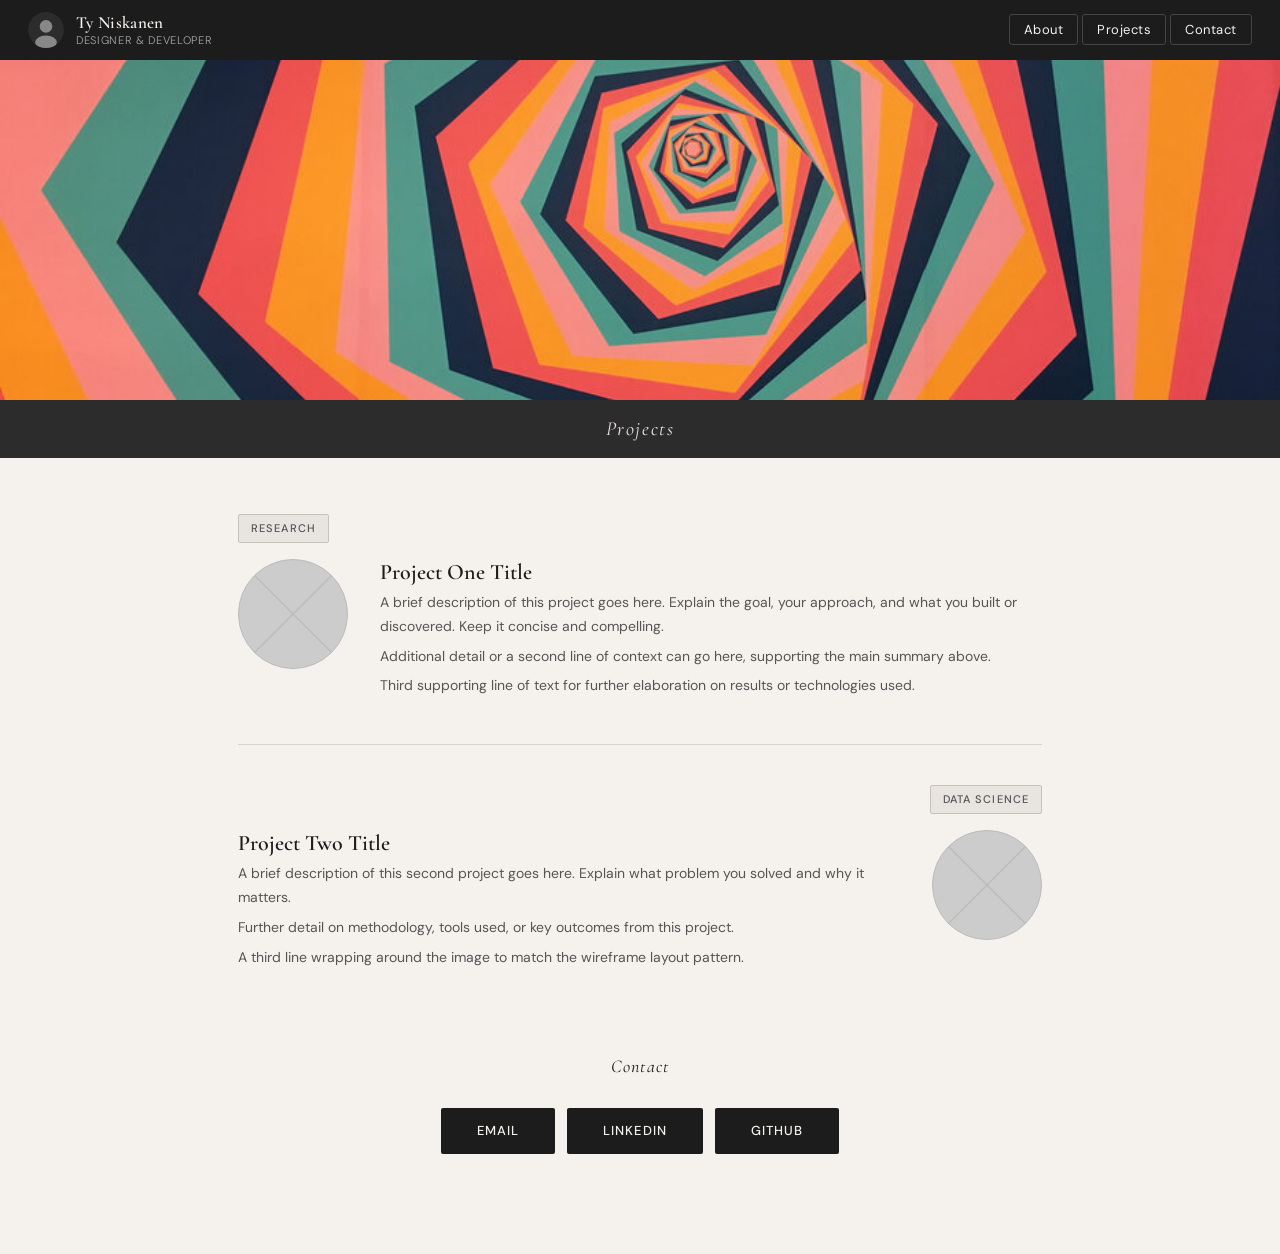
==== index.html @ b3e89422 "inital commit" ====
<!DOCTYPE html>
<html lang="en">
<head>
  <meta charset="UTF-8" />
  <meta name="viewport" content="width=device-width, initial-scale=1.0" />
  <title>Portfolio</title>
  <link rel="stylesheet" href="styles.css" />
  <link rel="preconnect" href="https://fonts.googleapis.com" />
  <link rel="preconnect" href="https://fonts.gstatic.com" crossorigin />
  <link href="https://fonts.googleapis.com/css2?family=Cormorant+Garamond:ital,wght@0,400;0,600;1,400&family=DM+Sans:wght@300;400;500&display=swap" rel="stylesheet" />
</head>
<body>


  <nav class="navbar">
    <div class="nav-left">
      <div class="avatar">
        <svg viewBox="0 0 40 40" fill="none" xmlns="http://www.w3.org/2000/svg">
          <circle cx="20" cy="20" r="20" fill="#2c2c2c"/>
          <circle cx="20" cy="16" r="7" fill="#888"/>
          <ellipse cx="20" cy="34" rx="12" ry="8" fill="#888"/>
        </svg>
      </div>
      <div class="nav-identity">
        <span class="nav-name">Ty Niskanen</span>
        <span class="nav-tagline">Designer &amp; Developer</span>
      </div>
    </div>
    <ul class="nav-links">
      <li><a href="#about">About</a></li>
      <li><a href="#projects">Projects</a></li>
      <li><a href="#contact">Contact</a></li>
    </ul>
  </nav>

  <!-- ── HERO ── -->
  <section class="hero" id="about">
      <img class="hero-image" src="abstract-patterns.jpg" alt="Abstract background pattern" />
  </section>

  <!-- ── PROJECTS STICKY HEADER ── -->
  <div class="projects-header" id="projects">
    <h2>Projects</h2>
  </div>

  <!-- ── PROJECTS SECTION ── -->
  <section class="projects-section">

    <!-- Project 1: image left -->
    <div class="project project--left">
      <div class="project-subheader">
        <span class="tag">Research</span>
      </div>
      <div class="project-body">
        <div class="project-image-wrap">
          <div class="project-image circle-image">
            <svg viewBox="0 0 120 120" xmlns="http://www.w3.org/2000/svg">
              <line x1="0" y1="0" x2="120" y2="120" stroke="#bbb" stroke-width="1.5"/>
              <line x1="120" y1="0" x2="0" y2="120" stroke="#bbb" stroke-width="1.5"/>
            </svg>
          </div>
        </div>
        <div class="project-text">
          <h3 class="project-title">Project One Title</h3>
          <p>A brief description of this project goes here. Explain the goal, your approach, and what you built or discovered. Keep it concise and compelling.</p>
          <p>Additional detail or a second line of context can go here, supporting the main summary above.</p>
          <p>Third supporting line of text for further elaboration on results or technologies used.</p>
        </div>
      </div>
    </div>

    <div class="project-divider"></div>

    <!-- Project 2: image right -->
    <div class="project project--right">
      <div class="project-subheader project-subheader--right">
        <span class="tag">Data Science</span>
      </div>
      <div class="project-body">
        <div class="project-text">
          <h3 class="project-title">Project Two Title</h3>
          <p>A brief description of this second project goes here. Explain what problem you solved and why it matters.</p>
          <p>Further detail on methodology, tools used, or key outcomes from this project.</p>
          <p>A third line wrapping around the image to match the wireframe layout pattern.</p>
        </div>
        <div class="project-image-wrap">
          <div class="project-image circle-image">
            <svg viewBox="0 0 120 120" xmlns="http://www.w3.org/2000/svg">
              <line x1="0" y1="0" x2="120" y2="120" stroke="#bbb" stroke-width="1.5"/>
              <line x1="120" y1="0" x2="0" y2="120" stroke="#bbb" stroke-width="1.5"/>
            </svg>
          </div>
        </div>
      </div>
    </div>

  </section>

  <!-- ── CONTACT ── -->
  <section class="contact-section" id="contact">
    <span class="contact-label">Contact</span>
    <div class="contact-buttons">
      <a href="mailto:you@example.com" class="contact-btn">Email</a>
      <a href="https://linkedin.com" target="_blank" class="contact-btn">LinkedIn</a>
      <a href="https://github.com" target="_blank" class="contact-btn">GitHub</a>
    </div>
  </section>

</body>
</html>
---- styles.css ----
/* ─────────────────────────────────────────
   CSS VARIABLES & RESET
───────────────────────────────────────── */
:root {
  --bg:          #f5f2ee;
  --ink:         #1c1c1c;
  --ink-muted:   #555;
  --nav-bg:      #1c1c1c;
  --nav-text:    #f5f2ee;
  --projects-bar:#2c2c2c;
  --tag-bg:      #e8e4df;
  --tag-border:  #c8c2bb;
  --divider:     #d8d3cc;

  --font-display: 'Cormorant Garamond', Georgia, serif;
  --font-body:    'DM Sans', Helvetica, sans-serif;

  --navbar-h: 60px;
  --max-w:    860px;
}

*, *::before, *::after { box-sizing: border-box; margin: 0; padding: 0; }

html { scroll-behavior: smooth; }

body {
  background: var(--bg);
  color: var(--ink);
  font-family: var(--font-body);
  font-size: 15px;
  line-height: 1.7;
}

a { color: inherit; text-decoration: none; }


/* ─────────────────────────────────────────
   NAVBAR
───────────────────────────────────────── */
.navbar {
  position: fixed;
  top: 0; left: 0; right: 0;
  z-index: 100;
  height: var(--navbar-h);
  background: var(--nav-bg);
  display: flex;
  align-items: center;
  justify-content: space-between;
  padding: 0 28px;
}

.nav-left {
  display: flex;
  align-items: center;
  gap: 12px;
}

.avatar {
  width: 36px;
  height: 36px;
  border-radius: 50%;
  overflow: hidden;
  flex-shrink: 0;
}

.avatar svg { width: 100%; height: 100%; display: block; }

.nav-identity {
  display: flex;
  flex-direction: column;
  line-height: 1.2;
}

.nav-name {
  font-family: var(--font-display);
  font-size: 17px;
  font-weight: 600;
  color: var(--nav-text);
  letter-spacing: 0.02em;
}

.nav-tagline {
  font-size: 11px;
  font-weight: 300;
  color: #aaa;
  letter-spacing: 0.06em;
  text-transform: uppercase;
}

.nav-links {
  list-style: none;
  display: flex;
  gap: 4px;
}

.nav-links a {
  color: var(--nav-text);
  font-size: 13px;
  font-weight: 400;
  letter-spacing: 0.04em;
  padding: 6px 14px;
  border: 1px solid #444;
  border-radius: 3px;
  transition: background 0.2s, border-color 0.2s;
}

.nav-links a:hover {
  background: #333;
  border-color: #666;
}


/* ─────────────────────────────────────────
   HERO
───────────────────────────────────────── */
.hero {
  margin-top: var(--navbar-h);
  width: 100%;
  height: 340px;
  background: #d8d3cc;
  position: relative;
  overflow: hidden;
}

.hero-image {
  width: 100%;
  height: 100%;
  display: block;
  object-fit: cover;
}

.hero-placeholder {
  width: 100%;
  height: 100%;
  display: flex;
  align-items: center;
  justify-content: center;
  position: relative;
}

.placeholder-x {
  position: absolute;
  inset: 0;
  width: 100%;
  height: 100%;
}

.placeholder-label {
  position: relative;
  font-family: var(--font-body);
  font-size: 13px;
  font-weight: 300;
  letter-spacing: 0.18em;
  color: #999;
  text-transform: uppercase;
}


/* ─────────────────────────────────────────
   PROJECTS STICKY HEADER
───────────────────────────────────────── */
.projects-header {
  position: sticky;
  top: var(--navbar-h);
  z-index: 90;
  background: var(--projects-bar);
  padding: 12px 28px;
  text-align: center;
}

.projects-header h2 {
  font-family: var(--font-display);
  font-size: 20px;
  font-weight: 400;
  font-style: italic;
  color: #e8e4df;
  letter-spacing: 0.08em;
}


/* ─────────────────────────────────────────
   PROJECTS SECTION
───────────────────────────────────────── */
.projects-section {
  max-width: var(--max-w);
  margin: 0 auto;
  padding: 48px 28px 56px;
}

/* ── single project card ── */
.project {
  padding: 8px 0 32px;
}

.project-divider {
  border: none;
  border-top: 1px solid var(--divider);
  margin: 8px 0 32px;
}

/* subheader tag */
.project-subheader {
  margin-bottom: 16px;
}

.project-subheader--right {
  text-align: right;
}

.tag {
  display: inline-block;
  font-size: 11px;
  font-weight: 500;
  letter-spacing: 0.1em;
  text-transform: uppercase;
  color: var(--ink-muted);
  background: var(--tag-bg);
  border: 1px solid var(--tag-border);
  padding: 4px 12px;
  border-radius: 2px;
}

/* row: image + text */
.project-body {
  display: flex;
  align-items: flex-start;
  gap: 32px;
}

/* circular image */
.project-image-wrap {
  flex-shrink: 0;
}

.circle-image {
  width: 110px;
  height: 110px;
  border-radius: 50%;
  background: #ccc;
  overflow: hidden;
  position: relative;
  border: 1px solid #bbb;
}

.circle-image svg {
  width: 100%;
  height: 100%;
  display: block;
}

/* text block */
.project-text {
  flex: 1;
  min-width: 0;
}

.project-title {
  font-family: var(--font-display);
  font-size: 22px;
  font-weight: 600;
  line-height: 1.2;
  margin-bottom: 6px;
  color: var(--ink);
}

.project-summary-label {
  font-size: 11px;
  font-weight: 500;
  letter-spacing: 0.08em;
  text-transform: uppercase;
  color: var(--ink-muted);
  margin-bottom: 10px;
  text-align: right;  /* matches wireframe: label far right on project 1 */
}

.project-summary-label--left {
  text-align: left;
}

.project-text p:not(.project-summary-label) {
  color: var(--ink-muted);
  font-size: 14px;
  margin-bottom: 6px;
}

/* project 2 reversal is handled by DOM order in HTML */


/* ─────────────────────────────────────────
   CONTACT
───────────────────────────────────────── */
.contact-section {
  position: relative;
  max-width: var(--max-w);
  margin: 0 auto 64px;
  padding: 28px 28px 36px;
  border: 2px dashed var(--accent);
  border-radius: 4px;
  text-align: center;
}

.contact-label {
  position: absolute;
  top: -13px;
  left: 50%;
  transform: translateX(-50%);
  background: var(--bg);
  padding: 0 16px;
  font-family: var(--font-display);
  font-size: 18px;
  font-style: italic;
  color: var(--accent);
  letter-spacing: 0.06em;
}

.contact-buttons {
  display: flex;
  justify-content: center;
  gap: 12px;
  margin-top: 16px;
}

.contact-btn {
  display: inline-block;
  background: var(--ink);
  color: var(--nav-text);
  font-family: var(--font-body);
  font-size: 13px;
  font-weight: 500;
  letter-spacing: 0.08em;
  text-transform: uppercase;
  padding: 12px 36px;
  border-radius: 2px;
  transition: background 0.2s, transform 0.15s;
}

.contact-btn:hover {
  background: #333;
  transform: translateY(-2px);
}


/* ─────────────────────────────────────────
   RESPONSIVE (tablet / mobile)
───────────────────────────────────────── */
@media (max-width: 600px) {
  .hero { height: 220px; }

  .project-body {
    flex-direction: column;
    align-items: center;
  }

  .project--right .project-body {
    flex-direction: column-reverse;
  }

  .project-summary-label { text-align: left; }

  .contact-buttons { flex-direction: column; align-items: center; }
  .contact-btn { width: 200px; text-align: center; }

  .nav-tagline { display: none; }
}
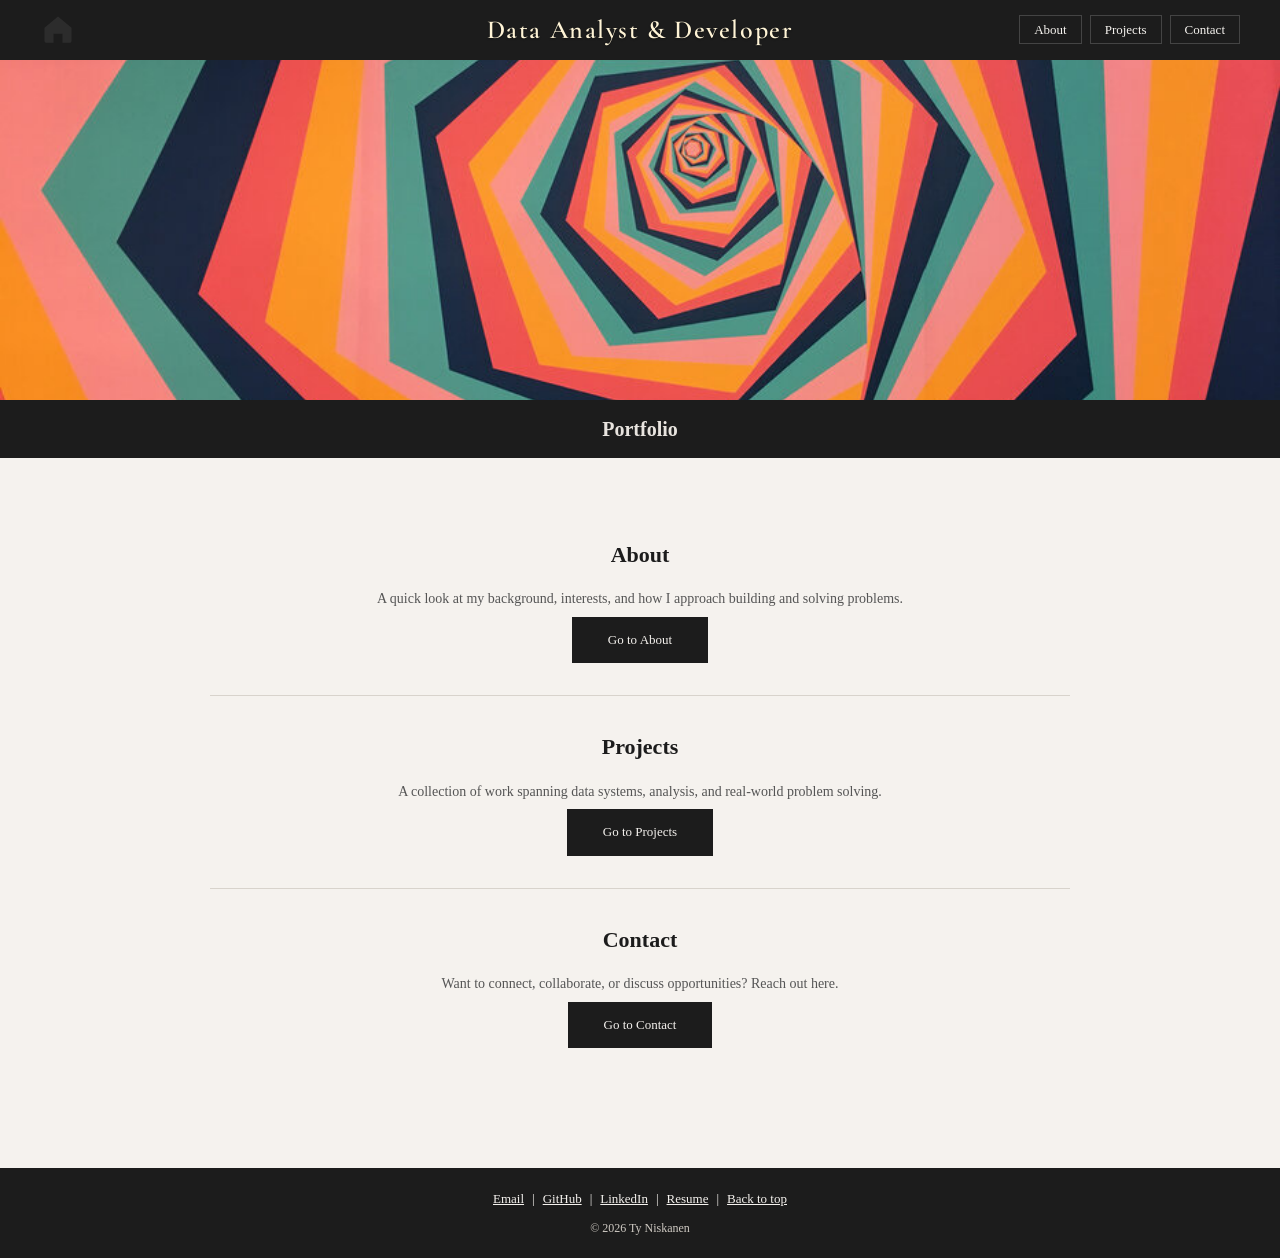
==== commit 63fbf110: "adding personal info Co-authored-by: Copilot <copilot@github.com>" ====
--- a/index.html
+++ b/index.html
@@ -3,108 +3,99 @@
 <head>
   <meta charset="UTF-8" />
   <meta name="viewport" content="width=device-width, initial-scale=1.0" />
-  <title>Portfolio</title>
+  <meta name="description" content="Ty Niskanen portfolio homepage featuring background, data science projects, and contact information." />
+  <meta name="keywords" content="Ty Niskanen, portfolio, data science, analytics, projects" />
+  <meta name="author" content="Ty Niskanen" />
+  <title>Home | Ty Niskanen Portfolio</title>
   <link rel="stylesheet" href="styles.css" />
   <link rel="preconnect" href="https://fonts.googleapis.com" />
   <link rel="preconnect" href="https://fonts.gstatic.com" crossorigin />
   <link href="https://fonts.googleapis.com/css2?family=Cormorant+Garamond:ital,wght@0,400;0,600;1,400&family=DM+Sans:wght@300;400;500&display=swap" rel="stylesheet" />
-</head>
-<body>
+</head> 
+<body id="top">
 
 
   <nav class="navbar">
     <div class="nav-left">
-      <div class="avatar">
-        <svg viewBox="0 0 40 40" fill="none" xmlns="http://www.w3.org/2000/svg">
-          <circle cx="20" cy="20" r="20" fill="#2c2c2c"/>
-          <circle cx="20" cy="16" r="7" fill="#888"/>
-          <ellipse cx="20" cy="34" rx="12" ry="8" fill="#888"/>
-        </svg>
-      </div>
-      <div class="nav-identity">
-        <span class="nav-name">Ty Niskanen</span>
-        <span class="nav-tagline">Designer &amp; Developer</span>
-      </div>
+      <a href="index.html" class="home-link" aria-label="Go to home page">
+        <div class="avatar">
+          <svg viewBox="0 0 24 24" xmlns="http://www.w3.org/2000/svg" aria-hidden="true">
+            <path d="M3 10.5 12 3l9 7.5v9a1 1 0 0 1-1 1h-5v-6h-6v6H4a1 1 0 0 1-1-1v-9Z" fill="#2c2c2c"/>
+          </svg>
+        </div>
+      </a>
     </div>
+    <h1 class="nav-title">Data Analyst &amp; Developer</h1>
     <ul class="nav-links">
-      <li><a href="#about">About</a></li>
-      <li><a href="#projects">Projects</a></li>
-      <li><a href="#contact">Contact</a></li>
+      <li><a href="about_me.html">About</a></li>
+      <li><a href="projects.html">Projects</a></li>
+      <li><a href="contact.html">Contact</a></li>
     </ul>
   </nav>
 
-  <!-- ── HERO ── -->
+  
+  <main>
+
   <section class="hero" id="about">
       <img class="hero-image" src="abstract-patterns.jpg" alt="Abstract background pattern" />
   </section>
 
-  <!-- ── PROJECTS STICKY HEADER ── -->
+  
   <div class="projects-header" id="projects">
-    <h2>Projects</h2>
+    <h2>Portfolio</h2>
   </div>
 
-  <!-- ── PROJECTS SECTION ── -->
-  <section class="projects-section">
-
-    <!-- Project 1: image left -->
-    <div class="project project--left">
-      <div class="project-subheader">
-        <span class="tag">Research</span>
-      </div>
-      <div class="project-body">
-        <div class="project-image-wrap">
-          <div class="project-image circle-image">
-            <svg viewBox="0 0 120 120" xmlns="http://www.w3.org/2000/svg">
-              <line x1="0" y1="0" x2="120" y2="120" stroke="#bbb" stroke-width="1.5"/>
-              <line x1="120" y1="0" x2="0" y2="120" stroke="#bbb" stroke-width="1.5"/>
-            </svg>
-          </div>
-        </div>
-        <div class="project-text">
-          <h3 class="project-title">Project One Title</h3>
-          <p>A brief description of this project goes here. Explain the goal, your approach, and what you built or discovered. Keep it concise and compelling.</p>
-          <p>Additional detail or a second line of context can go here, supporting the main summary above.</p>
-          <p>Third supporting line of text for further elaboration on results or technologies used.</p>
+ <section class="projects-section">
+      <div class="project">
+        <div class="project-text" style="text-align: center;">
+          <h3 class="project-title">About</h3>
+          <p>A quick look at my background, interests, and how I approach building and solving problems.</p>
+          <a href="about_me.html" class="contact-btn">Go to About</a>
         </div>
       </div>
-    </div>
 
-    <div class="project-divider"></div>
+      <div class="project-divider"></div>
 
-    <!-- Project 2: image right -->
-    <div class="project project--right">
-      <div class="project-subheader project-subheader--right">
-        <span class="tag">Data Science</span>
-      </div>
-      <div class="project-body">
-        <div class="project-text">
-          <h3 class="project-title">Project Two Title</h3>
-          <p>A brief description of this second project goes here. Explain what problem you solved and why it matters.</p>
-          <p>Further detail on methodology, tools used, or key outcomes from this project.</p>
-          <p>A third line wrapping around the image to match the wireframe layout pattern.</p>
-        </div>
-        <div class="project-image-wrap">
-          <div class="project-image circle-image">
-            <svg viewBox="0 0 120 120" xmlns="http://www.w3.org/2000/svg">
-              <line x1="0" y1="0" x2="120" y2="120" stroke="#bbb" stroke-width="1.5"/>
-              <line x1="120" y1="0" x2="0" y2="120" stroke="#bbb" stroke-width="1.5"/>
-            </svg>
-          </div>
+      <div class="project">
+        <div class="project-text" style="text-align: center;">
+          <h3 class="project-title">Projects</h3>
+          <p>A collection of work spanning data systems, analysis, and real-world problem solving.</p>
+          <a href="projects.html" class="contact-btn">Go to Projects</a>
         </div>
       </div>
-    </div>
+
+      <div class="project-divider"></div>
+
+      <div class="project">
+        <div class="project-text" style="text-align: center;">
+          <h3 class="project-title">Contact</h3>
+          <p>Want to connect, collaborate, or discuss opportunities? Reach out here.</p>
+          <a href="contact.html" class="contact-btn">Go to Contact</a>
+        </div>
+      </div>
+
+</section>
+
 
   </section>
 
-  <!-- ── CONTACT ── -->
-  <section class="contact-section" id="contact">
-    <span class="contact-label">Contact</span>
-    <div class="contact-buttons">
-      <a href="mailto:you@example.com" class="contact-btn">Email</a>
-      <a href="https://linkedin.com" target="_blank" class="contact-btn">LinkedIn</a>
-      <a href="https://github.com" target="_blank" class="contact-btn">GitHub</a>
-    </div>
-  </section>
+  
+  </main>
+
+  <footer class="site-footer">
+    <p class="footer-links">
+      <a href="mailto:your.niskanenty24@gmail.com">Email</a>
+      <span>|</span>
+      <a href="https://github.com/tniskanen" target="_blank">GitHub</a>
+      <span>|</span>
+      <a href="https://www.linkedin.com/in/ty-niskanen-a28593407/" target="_blank">LinkedIn</a>
+      <span>|</span>
+      <a href="resume.pdf" target="_blank">Resume</a>
+      <span>|</span>
+      <a href="#top">Back to top</a>
+    </p>
+    <p class="footer-copy">&copy; 2026 Ty Niskanen</p>
+  </footer>
 
 </body>
 </html>
--- a/styles.css
+++ b/styles.css
@@ -1,58 +1,67 @@
-/* ─────────────────────────────────────────
-   CSS VARIABLES & RESET
-───────────────────────────────────────── */
-:root {
-  --bg:          #f5f2ee;
-  --ink:         #1c1c1c;
-  --ink-muted:   #555;
-  --nav-bg:      #1c1c1c;
-  --nav-text:    #f5f2ee;
-  --projects-bar:#2c2c2c;
-  --tag-bg:      #e8e4df;
-  --tag-border:  #c8c2bb;
-  --divider:     #d8d3cc;
-
-  --font-display: 'Cormorant Garamond', Georgia, serif;
-  --font-body:    'DM Sans', Helvetica, sans-serif;
-
-  --navbar-h: 60px;
-  --max-w:    860px;
-}
-
-*, *::before, *::after { box-sizing: border-box; margin: 0; padding: 0; }
-
-html { scroll-behavior: smooth; }
-
 body {
-  background: var(--bg);
-  color: var(--ink);
-  font-family: var(--font-body);
+  background-color: #f5f2ee;
+  color: #1c1c1c;
+  font-family: Georgia, serif;
   font-size: 15px;
   line-height: 1.7;
-}
-
-a { color: inherit; text-decoration: none; }
-
-
-/* ─────────────────────────────────────────
-   NAVBAR
-───────────────────────────────────────── */
+  margin: 0;
+  padding: 0;
+}
+
+a {
+  color: inherit;
+  text-decoration: none;
+}
+
+
 .navbar {
   position: fixed;
-  top: 0; left: 0; right: 0;
-  z-index: 100;
-  height: var(--navbar-h);
-  background: var(--nav-bg);
+  top: 0;
+  left: 0;
+  right: 0;
+  height: 60px;
+  background-color: #1c1c1c;
   display: flex;
   align-items: center;
   justify-content: space-between;
   padding: 0 28px;
 }
 
+.nav-title {
+  position: absolute;
+  top: 50%;
+  left: 50%;
+  transform: translate(-50%, -50%);
+  margin: 0;
+  color: #fff4d6;
+  font-family: "Cormorant Garamond", serif;
+  font-size: 26px;
+  font-weight: 600;
+  letter-spacing: 0.06em;
+  white-space: nowrap;
+  pointer-events: none;
+  z-index: 2;
+  text-shadow: 0 1px 2px rgba(0, 0, 0, 0.45);
+}
+
 .nav-left {
   display: flex;
   align-items: center;
   gap: 12px;
+}
+
+.home-link {
+  display: block;
+  transition: transform 0.2s ease;
+}
+
+.home-link:hover {
+  transform: translateY(-1px);
+}
+
+.home-link:hover .avatar path,
+.home-link:focus-visible .avatar path {
+  fill: #d8d3cc;
 }
 
 .avatar {
@@ -60,69 +69,61 @@
   height: 36px;
   border-radius: 50%;
   overflow: hidden;
-  flex-shrink: 0;
-}
-
-.avatar svg { width: 100%; height: 100%; display: block; }
-
-.nav-identity {
-  display: flex;
-  flex-direction: column;
-  line-height: 1.2;
+}
+
+.avatar svg {
+  width: 100%;
+  height: 100%;
+  display: block;
+}
+
+.avatar path {
+  transition: fill 0.2s ease;
 }
 
 .nav-name {
-  font-family: var(--font-display);
   font-size: 17px;
-  font-weight: 600;
-  color: var(--nav-text);
-  letter-spacing: 0.02em;
+  color: #f5f2ee;
 }
 
 .nav-tagline {
   font-size: 11px;
-  font-weight: 300;
-  color: #aaa;
-  letter-spacing: 0.06em;
-  text-transform: uppercase;
+  color: #aaaaaa;
+  display: block;
 }
 
 .nav-links {
   list-style: none;
   display: flex;
   gap: 4px;
+  margin: 0;
+  padding: 0;
 }
 
 .nav-links a {
-  color: var(--nav-text);
-  font-size: 13px;
-  font-weight: 400;
-  letter-spacing: 0.04em;
+  color: #f5f2ee;
+  font-size: 13px;
   padding: 6px 14px;
-  border: 1px solid #444;
-  border-radius: 3px;
-  transition: background 0.2s, border-color 0.2s;
+  border: 1px solid #444444;
 }
 
 .nav-links a:hover {
-  background: #333;
-  border-color: #666;
-}
-
-
-/* ─────────────────────────────────────────
-   HERO
-───────────────────────────────────────── */
+  background-color: #333333;
+}
+
+
 .hero {
-  margin-top: var(--navbar-h);
+  margin-top: 60px;
   width: 100%;
   height: 340px;
-  background: #d8d3cc;
+  background-color: #d8d3cc;
   position: relative;
   overflow: hidden;
 }
 
 .hero-image {
+  position: absolute;
+  inset: 0;
   width: 100%;
   height: 100%;
   display: block;
@@ -135,111 +136,93 @@
   display: flex;
   align-items: center;
   justify-content: center;
-  position: relative;
 }
 
 .placeholder-x {
   position: absolute;
-  inset: 0;
+  top: 0;
+  left: 0;
   width: 100%;
   height: 100%;
 }
 
 .placeholder-label {
-  position: relative;
-  font-family: var(--font-body);
-  font-size: 13px;
-  font-weight: 300;
-  letter-spacing: 0.18em;
-  color: #999;
-  text-transform: uppercase;
-}
-
-
-/* ─────────────────────────────────────────
-   PROJECTS STICKY HEADER
-───────────────────────────────────────── */
+  font-size: 13px;
+  color: #999999;
+  letter-spacing: 0.1em;
+}
+
+
 .projects-header {
   position: sticky;
-  top: var(--navbar-h);
-  z-index: 90;
-  background: var(--projects-bar);
+  top: 60px;
+  background-color: #1c1c1c;
   padding: 12px 28px;
   text-align: center;
 }
 
 .projects-header h2 {
-  font-family: var(--font-display);
   font-size: 20px;
-  font-weight: 400;
-  font-style: italic;
   color: #e8e4df;
-  letter-spacing: 0.08em;
-}
-
-
-/* ─────────────────────────────────────────
-   PROJECTS SECTION
-───────────────────────────────────────── */
+  margin: 0;
+}
+
+
 .projects-section {
-  max-width: var(--max-w);
+  max-width: 860px;
   margin: 0 auto;
-  padding: 48px 28px 56px;
-}
-
-/* ── single project card ── */
+  padding: 48px 28px;
+}
+
 .project {
-  padding: 8px 0 32px;
+  padding-bottom: 32px;
 }
 
 .project-divider {
   border: none;
-  border-top: 1px solid var(--divider);
-  margin: 8px 0 32px;
-}
-
-/* subheader tag */
-.project-subheader {
+  border-top: 1px solid #d8d3cc;
+  margin-bottom: 32px;
+}
+
+.tag {
+  display: inline-block;
+  font-size: 12px;
+  color: #555555;
+  background-color: #e8e4df;
+  border: 1px solid #c8c2bb;
+  padding: 4px 12px;
   margin-bottom: 16px;
+}
+
+.project--left .project-subheader {
+  width: 110px;
+  text-align: center;
+}
+
+.project--right .project-subheader {
+  width: 110px;
+  margin-left: auto;
+  text-align: center;
 }
 
 .project-subheader--right {
   text-align: right;
 }
 
-.tag {
-  display: inline-block;
-  font-size: 11px;
-  font-weight: 500;
-  letter-spacing: 0.1em;
-  text-transform: uppercase;
-  color: var(--ink-muted);
-  background: var(--tag-bg);
-  border: 1px solid var(--tag-border);
-  padding: 4px 12px;
-  border-radius: 2px;
-}
-
-/* row: image + text */
 .project-body {
   display: flex;
   align-items: flex-start;
   gap: 32px;
-}
-
-/* circular image */
-.project-image-wrap {
-  flex-shrink: 0;
 }
 
 .circle-image {
   width: 110px;
   height: 110px;
   border-radius: 50%;
-  background: #ccc;
+  background-color: #cccccc;
   overflow: hidden;
-  position: relative;
-  border: 1px solid #bbb;
+  border: 1px solid #bbbbbb;
+  flex-shrink: 0;
 }
 
 .circle-image svg {
@@ -248,55 +231,175 @@
   display: block;
 }
 
-/* text block */
 .project-text {
   flex: 1;
-  min-width: 0;
 }
 
 .project-title {
-  font-family: var(--font-display);
   font-size: 22px;
-  font-weight: 600;
-  line-height: 1.2;
   margin-bottom: 6px;
-  color: var(--ink);
 }
 
 .project-summary-label {
   font-size: 11px;
-  font-weight: 500;
-  letter-spacing: 0.08em;
-  text-transform: uppercase;
-  color: var(--ink-muted);
+  color: #555555;
+  text-align: right;
   margin-bottom: 10px;
-  text-align: right;  /* matches wireframe: label far right on project 1 */
 }
 
 .project-summary-label--left {
   text-align: left;
 }
 
-.project-text p:not(.project-summary-label) {
-  color: var(--ink-muted);
+.project-text p {
+  color: #555555;
   font-size: 14px;
   margin-bottom: 6px;
 }
 
-/* project 2 reversal is handled by DOM order in HTML */
-
-
-/* ─────────────────────────────────────────
-   CONTACT
-───────────────────────────────────────── */
+.section-label {
+  font-size: 13px;
+  color: #555555;
+  letter-spacing: 0.1em;
+  text-transform: uppercase;
+  display: block;
+  margin-bottom: 12px;
+  font-weight: bold;
+}
+
+.coursework-table {
+  width: 100%;
+  border-collapse: collapse;
+  margin: 16px 0 24px 0;
+  font-size: 13px;
+}
+
+.coursework-table th,
+.coursework-table td {
+  text-align: left;
+  padding: 8px 12px;
+  border-bottom: 1px solid #d8d3cc;
+  color: #555555;
+  vertical-align: top;
+}
+
+.coursework-table th {
+  font-size: 11px;
+  text-transform: uppercase;
+  letter-spacing: 0.08em;
+  color: #1c1c1c;
+  border-bottom: 2px solid #1c1c1c;
+}
+
+.coursework-table tbody tr:hover {
+  background-color: #f0ece7;
+}
+
+.course-tag {
+  display: inline-block;
+  font-size: 11px;
+  padding: 2px 8px;
+  border-radius: 3px;
+  white-space: nowrap;
+}
+
+.tag--programming { background-color: #fde8e8; color: #b33333; border: 1px solid #f5c0c0; }
+.tag--math        { background-color: #fef3dc; color: #8a6200; border: 1px solid #f0d98a; }
+.tag--datascience { background-color: #dceeff; color: #1a5da8; border: 1px solid #aacef5; }
+.tag--statistics  { background-color: #e2f5e2; color: #2a6e2a; border: 1px solid #a8d8a8; }
+
+.background-subheading {
+  font-family: 'Cormorant Garamond', serif;
+  font-size: 18px;
+  font-weight: 600;
+  color: #1c1c1c;
+  margin: 20px 0 6px 0;
+}
+
+.background-video {
+  display: block;
+  width: 100%;
+  max-width: 640px;
+  margin: 12px 0 18px 0;
+  border: 1px solid #c8c2bb;
+}
+
+.contact-heading {
+  font-family: 'Cormorant Garamond', serif;
+  font-size: 28px;
+  font-weight: 600;
+  color: #1c1c1c;
+  margin: 0 0 16px 0;
+}
+
+.repo-link {
+  color: #555555;
+  text-decoration: underline;
+}
+
+.repo-link:hover {
+  color: #8c2f1b;
+}
+
+
+form {
+  max-width: 860px;
+  margin: 28px auto;
+  padding: 28px;
+  background-color: #e8e4df;
+  border: 1px solid #c8c2bb;
+}
+
+form p {
+  margin-top: 0;
+  margin-bottom: 16px;
+  color: #555555;
+  font-size: 14px;
+}
+
+form label {
+  display: block;
+  margin: 12px 0 6px 0;
+  font-size: 13px;
+}
+
+form input,
+form textarea {
+  width: 100%;
+  box-sizing: border-box;
+  padding: 10px 12px;
+  border: 1px solid #bdb7b0;
+  background-color: #f5f2ee;
+  color: #1c1c1c;
+  font: inherit;
+}
+
+form textarea {
+  min-height: 100px;
+  resize: vertical;
+}
+
+form input[type="submit"] {
+  width: auto;
+  margin-top: 14px;
+  background-color: #1c1c1c;
+  color: #f5f2ee;
+  border: none;
+  padding: 10px 22px;
+  cursor: pointer;
+}
+
+form input[type="submit"]:hover {
+  background-color: #333333;
+}
+
+
 .contact-section {
+  max-width: 860px;
+  margin: 0 auto 64px auto;
+  padding: 28px;
+  text-align: center;
   position: relative;
-  max-width: var(--max-w);
-  margin: 0 auto 64px;
-  padding: 28px 28px 36px;
-  border: 2px dashed var(--accent);
-  border-radius: 4px;
-  text-align: center;
 }
 
 .contact-label {
@@ -304,13 +407,9 @@
   top: -13px;
   left: 50%;
   transform: translateX(-50%);
-  background: var(--bg);
+  background-color: #f5f2ee;
   padding: 0 16px;
-  font-family: var(--font-display);
   font-size: 18px;
-  font-style: italic;
-  color: var(--accent);
-  letter-spacing: 0.06em;
 }
 
 .contact-buttons {
@@ -322,43 +421,105 @@
 
 .contact-btn {
   display: inline-block;
-  background: var(--ink);
-  color: var(--nav-text);
-  font-family: var(--font-body);
-  font-size: 13px;
-  font-weight: 500;
-  letter-spacing: 0.08em;
-  text-transform: uppercase;
+  background-color: #1c1c1c;
+  color: #f5f2ee;
+  font-size: 13px;
   padding: 12px 36px;
-  border-radius: 2px;
-  transition: background 0.2s, transform 0.15s;
 }
 
 .contact-btn:hover {
-  background: #333;
-  transform: translateY(-2px);
-}
-
-
-/* ─────────────────────────────────────────
-   RESPONSIVE (tablet / mobile)
-───────────────────────────────────────── */
-@media (max-width: 600px) {
-  .hero { height: 220px; }
+  background-color: #333333;
+}
+
+.site-footer {
+  margin-top: 32px;
+  padding: 20px 24px;
+  background-color: #1c1c1c;
+  color: #f5f2ee;
+  text-align: center;
+}
+
+.footer-links,
+.footer-copy {
+  margin: 0;
+}
+
+.footer-links {
+  display: flex;
+  justify-content: center;
+  align-items: center;
+  flex-wrap: wrap;
+  gap: 8px;
+  font-size: 13px;
+}
+
+.footer-links a {
+  color: #f5f2ee;
+  text-decoration: underline;
+}
+
+.footer-copy {
+  margin-top: 8px;
+  font-size: 12px;
+  color: #cfcac3;
+}
+
+@media (min-width: 600px) {
+  .nav-links {
+    gap: 8px;
+  }
 
   .project-body {
-    flex-direction: column;
-    align-items: center;
-  }
-
-  .project--right .project-body {
-    flex-direction: column-reverse;
-  }
-
-  .project-summary-label { text-align: left; }
-
-  .contact-buttons { flex-direction: column; align-items: center; }
-  .contact-btn { width: 200px; text-align: center; }
-
-  .nav-tagline { display: none; }
-}
+    gap: 36px;
+  }
+
+  form {
+    padding: 32px;
+  }
+
+  .contact-buttons {
+    gap: 14px;
+  }
+}
+
+@media (min-width: 1024px) {
+  .navbar {
+    padding: 0 40px;
+  }
+
+  .projects-section {
+    padding: 56px 40px;
+  }
+
+  .project-body {
+    gap: 44px;
+  }
+
+  form {
+    padding: 36px;
+  }
+
+  .contact-buttons {
+    gap: 18px;
+  }
+
+  @supports (display: grid) {
+    .project-body {
+      display: grid;
+      grid-template-columns: 110px 1fr;
+      align-items: start;
+      column-gap: 44px;
+    }
+
+    .project--right .project-body {
+      grid-template-columns: 1fr 110px;
+    }
+
+    .contact-buttons {
+      display: grid;
+      grid-auto-flow: column;
+      justify-content: center;
+      column-gap: 18px;
+    }
+  }
+}
